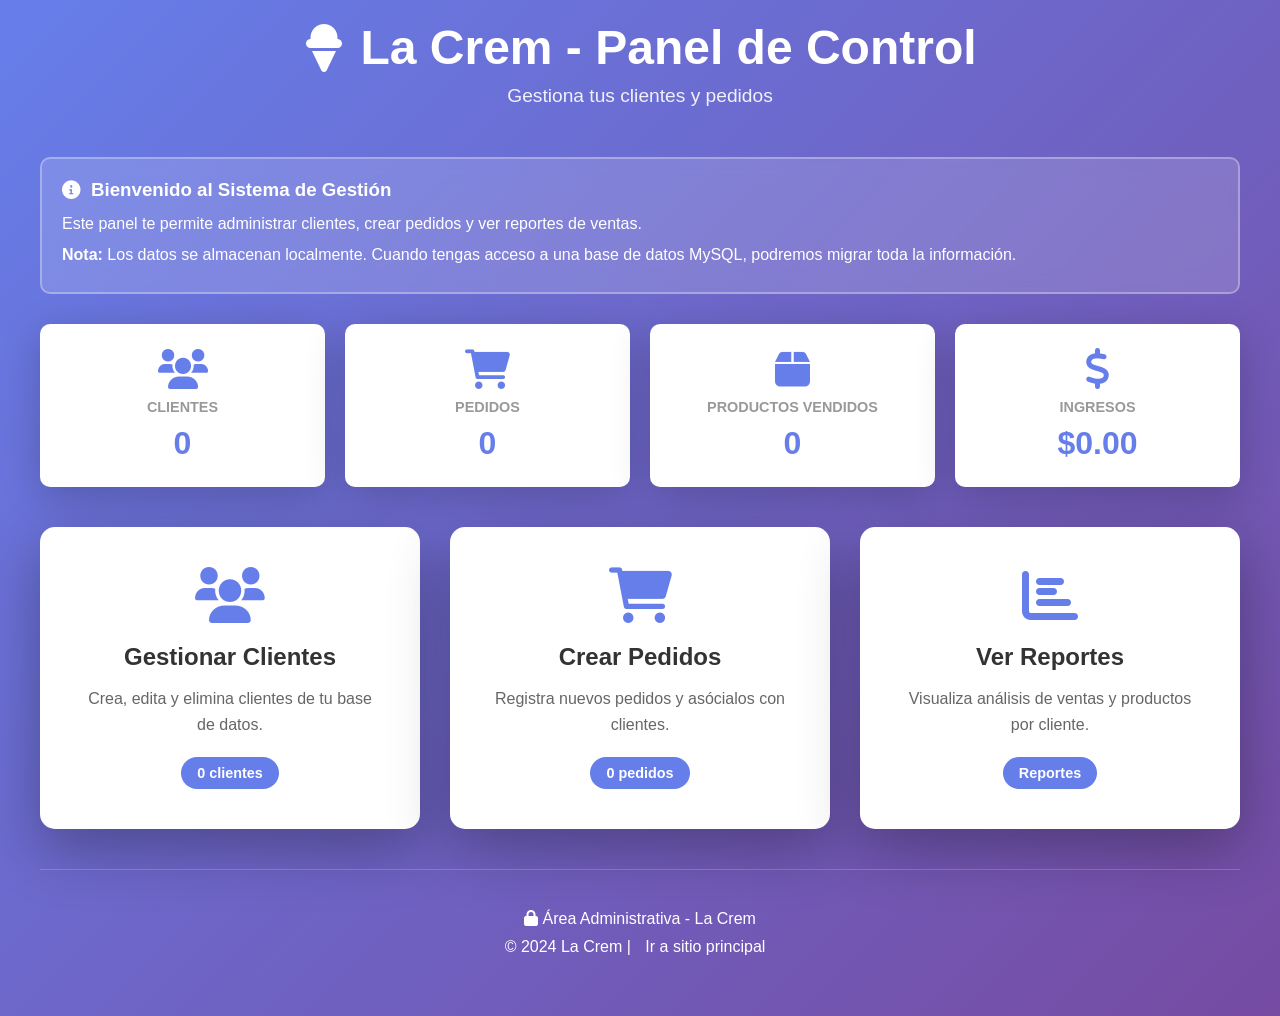
==== admin/index.html @ 46f47815 "Agregar sistema completo de gestión de clientes y pedidos" ====
<!DOCTYPE html>
<html lang="es">
<head>
    <meta charset="utf-8">
    <meta name="viewport" content="width=device-width, initial-scale=1.0">
    <title>Panel de Control - La Crem</title>
    <link href="https://cdnjs.cloudflare.com/ajax/libs/font-awesome/6.0.0/css/all.min.css" rel="stylesheet">
    <style>
        * {
            margin: 0;
            padding: 0;
            box-sizing: border-box;
        }

        body {
            font-family: 'Poppins', sans-serif;
            background: linear-gradient(135deg, #667eea 0%, #764ba2 100%);
            min-height: 100vh;
            padding: 20px;
        }

        .container {
            max-width: 1200px;
            margin: 0 auto;
        }

        .header {
            text-align: center;
            color: white;
            margin-bottom: 50px;
        }

        .header h1 {
            font-size: 3em;
            margin-bottom: 10px;
            display: flex;
            align-items: center;
            justify-content: center;
            gap: 15px;
        }

        .header p {
            font-size: 1.2em;
            opacity: 0.9;
        }

        .menu-grid {
            display: grid;
            grid-template-columns: repeat(auto-fit, minmax(280px, 1fr));
            gap: 30px;
            margin-bottom: 40px;
        }

        .menu-card {
            background: white;
            border-radius: 15px;
            padding: 40px;
            box-shadow: 0 20px 60px rgba(0, 0, 0, 0.3);
            text-align: center;
            transition: all 0.3s ease;
            cursor: pointer;
            text-decoration: none;
            color: inherit;
            display: flex;
            flex-direction: column;
            align-items: center;
        }

        .menu-card:hover {
            transform: translateY(-10px);
            box-shadow: 0 30px 80px rgba(0, 0, 0, 0.4);
        }

        .menu-card i {
            font-size: 3.5em;
            margin-bottom: 20px;
            color: #667eea;
        }

        .menu-card h2 {
            color: #333;
            margin-bottom: 15px;
            font-size: 1.5em;
        }

        .menu-card p {
            color: #666;
            line-height: 1.6;
            margin-bottom: 20px;
            flex-grow: 1;
        }

        .menu-card .badge-count {
            background: #667eea;
            color: white;
            padding: 8px 16px;
            border-radius: 20px;
            font-size: 0.9em;
            font-weight: 600;
        }

        .stats {
            display: grid;
            grid-template-columns: repeat(auto-fit, minmax(200px, 1fr));
            gap: 20px;
            margin-bottom: 40px;
        }

        .stat-card {
            background: white;
            padding: 25px;
            border-radius: 10px;
            box-shadow: 0 10px 40px rgba(0, 0, 0, 0.2);
            text-align: center;
        }

        .stat-card i {
            font-size: 2.5em;
            color: #667eea;
            margin-bottom: 10px;
        }

        .stat-card h3 {
            color: #999;
            font-size: 0.9em;
            margin-bottom: 10px;
            text-transform: uppercase;
        }

        .stat-card .number {
            color: #667eea;
            font-size: 2em;
            font-weight: bold;
        }

        .footer {
            text-align: center;
            color: white;
            padding: 30px;
            border-top: 1px solid rgba(255, 255, 255, 0.2);
            margin-top: 40px;
        }

        .footer p {
            margin: 10px 0;
        }

        .footer a {
            color: white;
            text-decoration: none;
            margin: 0 10px;
        }

        .footer a:hover {
            text-decoration: underline;
        }

        .info-box {
            background: rgba(255, 255, 255, 0.15);
            border: 2px solid rgba(255, 255, 255, 0.3);
            border-radius: 10px;
            padding: 20px;
            color: white;
            margin-bottom: 30px;
            backdrop-filter: blur(10px);
        }

        .info-box h3 {
            margin-bottom: 10px;
            display: flex;
            align-items: center;
            gap: 10px;
        }

        .info-box p {
            margin: 5px 0;
            line-height: 1.6;
        }

        @media (max-width: 768px) {
            .menu-grid {
                grid-template-columns: 1fr;
            }

            .header h1 {
                font-size: 2em;
            }

            .menu-card {
                padding: 25px;
            }

            .menu-card i {
                font-size: 2.5em;
            }

            .menu-card h2 {
                font-size: 1.2em;
            }
        }
    </style>
</head>
<body>
    <div class="container">
        <div class="header">
            <h1>
                <i class="fas fa-ice-cream"></i> La Crem - Panel de Control
            </h1>
            <p>Gestiona tus clientes y pedidos</p>
        </div>

        <div class="info-box">
            <h3><i class="fas fa-info-circle"></i> Bienvenido al Sistema de Gestión</h3>
            <p>Este panel te permite administrar clientes, crear pedidos y ver reportes de ventas.</p>
            <p><strong>Nota:</strong> Los datos se almacenan localmente. Cuando tengas acceso a una base de datos MySQL, podremos migrar toda la información.</p>
        </div>

        <!-- Estadísticas -->
        <div class="stats" id="stats">
            <div class="stat-card">
                <i class="fas fa-users"></i>
                <h3>Clientes</h3>
                <div class="number" id="totalClientes">0</div>
            </div>
            <div class="stat-card">
                <i class="fas fa-shopping-cart"></i>
                <h3>Pedidos</h3>
                <div class="number" id="totalPedidos">0</div>
            </div>
            <div class="stat-card">
                <i class="fas fa-box"></i>
                <h3>Productos Vendidos</h3>
                <div class="number" id="totalProductos">0</div>
            </div>
            <div class="stat-card">
                <i class="fas fa-dollar-sign"></i>
                <h3>Ingresos</h3>
                <div class="number" id="totalVentas">$0.00</div>
            </div>
        </div>

        <!-- Menu Principal -->
        <div class="menu-grid">
            <a href="clientes.html" class="menu-card">
                <i class="fas fa-users"></i>
                <h2>Gestionar Clientes</h2>
                <p>Crea, edita y elimina clientes de tu base de datos.</p>
                <div class="badge-count" id="badge-clientes">0 clientes</div>
            </a>

            <a href="pedidos.html" class="menu-card">
                <i class="fas fa-shopping-cart"></i>
                <h2>Crear Pedidos</h2>
                <p>Registra nuevos pedidos y asócialos con clientes.</p>
                <div class="badge-count" id="badge-pedidos">0 pedidos</div>
            </a>

            <a href="reportes.html" class="menu-card">
                <i class="fas fa-chart-bar"></i>
                <h2>Ver Reportes</h2>
                <p>Visualiza análisis de ventas y productos por cliente.</p>
                <div class="badge-count">Reportes</div>
            </a>
        </div>

        <div class="footer">
            <p><i class="fas fa-lock"></i> Área Administrativa - La Crem</p>
            <p>© 2024 La Crem | <a href="/">Ir a sitio principal</a></p>
        </div>
    </div>

    <script>
        document.addEventListener('DOMContentLoaded', () => {
            cargarEstadisticas();
        });

        async function cargarEstadisticas() {
            try {
                const response_clientes = await fetch('api/api.php?action=obtener_clientes');
                const clientes = await response_clientes.json();

                const response_pedidos = await fetch('api/api.php?action=obtener_pedidos');
                const pedidos = await response_pedidos.json();

                const response_resumen = await fetch('api/api.php?action=obtener_resumen');
                const resumen = await response_resumen.json();

                let totalProductos = 0;
                let totalVentas = 0;

                resumen.forEach(item => {
                    totalProductos += item.total_productos;
                    totalVentas += item.total_ventas;
                });

                document.getElementById('totalClientes').textContent = clientes.length;
                document.getElementById('totalPedidos').textContent = pedidos.length;
                document.getElementById('totalProductos').textContent = totalProductos;
                document.getElementById('totalVentas').textContent = `$${totalVentas.toFixed(2)}`;

                document.getElementById('badge-clientes').textContent = `${clientes.length} ${clientes.length === 1 ? 'cliente' : 'clientes'}`;
                document.getElementById('badge-pedidos').textContent = `${pedidos.length} ${pedidos.length === 1 ? 'pedido' : 'pedidos'}`;

            } catch (error) {
                console.error('Error al cargar estadísticas:', error);
            }
        }
    </script>
</body>
</html>
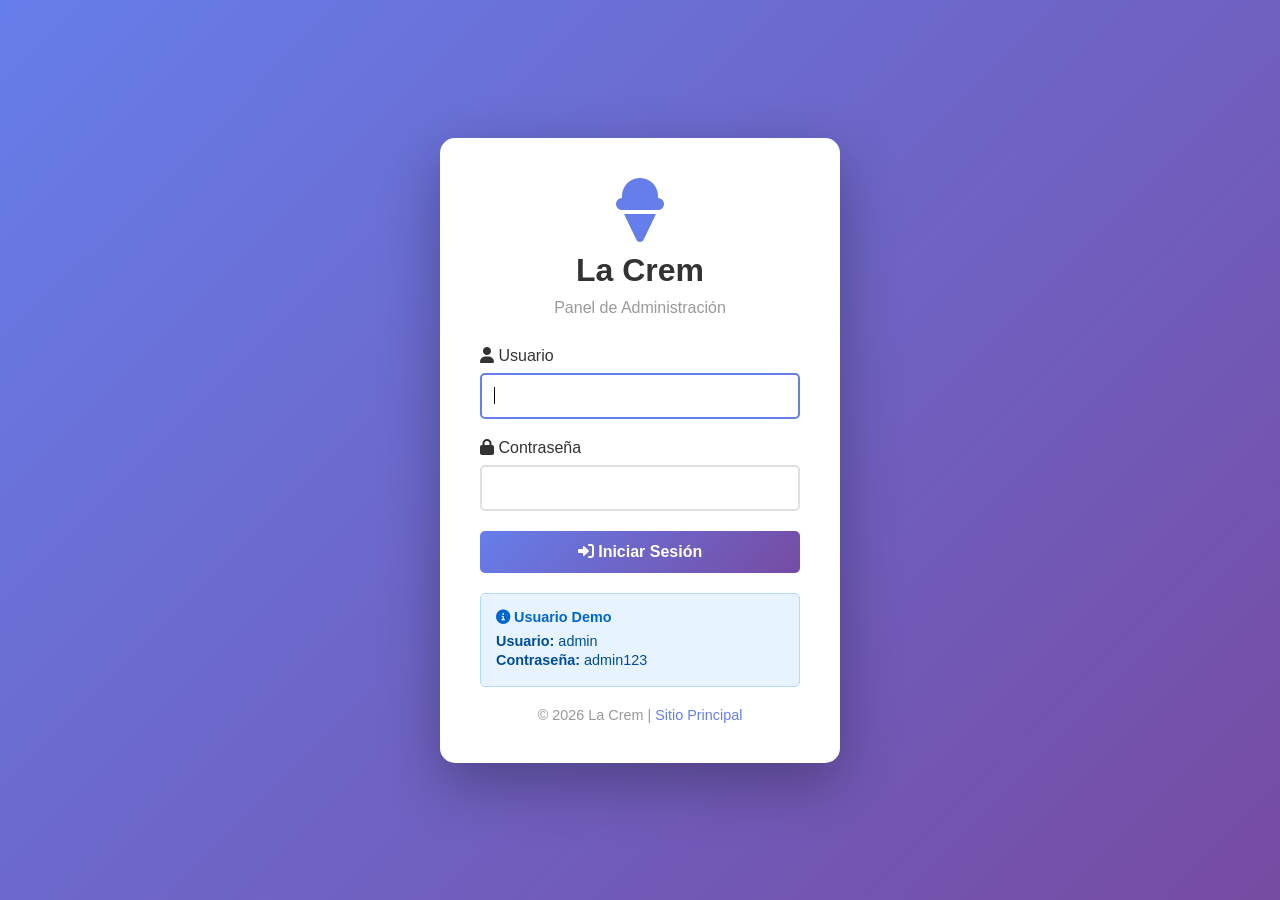
==== commit 5e9b1d98: "Sistema completo de gestión: login con autenticación PHP, edición de clientes, gestión de vendedores" ====
--- a/admin/index.html
+++ b/admin/index.html
@@ -206,13 +206,20 @@
             <h1>
                 <i class="fas fa-ice-cream"></i> La Crem - Panel de Control
             </h1>
-            <p>Gestiona tus clientes y pedidos</p>
-        </div>
-
-        <div class="info-box">
-            <h3><i class="fas fa-info-circle"></i> Bienvenido al Sistema de Gestión</h3>
-            <p>Este panel te permite administrar clientes, crear pedidos y ver reportes de ventas.</p>
-            <p><strong>Nota:</strong> Los datos se almacenan localmente. Cuando tengas acceso a una base de datos MySQL, podremos migrar toda la información.</p>
+            <p id="welcomeMsg">Gestiona tus clientes y pedidos</p>
+            <button onclick="cerrarSesion()" style="background: rgba(255,255,255,0.2); color: white; border: none; padding: 8px 15px; border-radius: 5px; cursor: pointer; margin-top: 10px;">
+                <i class="fas fa-sign-out-alt"></i> Cerrar Sesión
+            </button>
+        </div>
+
+        <div class="info-box" id="infoAdmin" style="display: none;">
+            <h3><i class="fas fa-shield-alt"></i> Panel de Administración</h3>
+            <p>Tienes acceso completo al sistema. Puedes gestionar usuarios, ver todos los reportes y administrar todas las áreas.</p>
+        </div>
+
+        <div class="info-box" id="infoVendedor" style="display: none;">
+            <h3><i class="fas fa-info-circle"></i> Panel de Vendedor</h3>
+            <p>Puedes crear pedidos, gestionar clientes y ver tus reportes de ventas.</p>
         </div>
 
         <!-- Estadísticas -->
@@ -261,6 +268,20 @@
                 <p>Visualiza análisis de ventas y productos por cliente.</p>
                 <div class="badge-count">Reportes</div>
             </a>
+            
+            <a href="reportes_avanzados.html" class="menu-card">
+                <i class="fas fa-chart-line"></i>
+                <h2>Reportes Avanzados</h2>
+                <p>Filtros por fecha, vendedor y exportación de datos.</p>
+                <div class="badge-count">Análisis</div>
+            </a>
+            
+            <a href="vendedores.html" class="menu-card" id="menuVendedores" style="display: none;">
+                <i class="fas fa-user-tie"></i>
+                <h2>Gestionar Vendedores</h2>
+                <p>Administra usuarios y vendedores del sistema.</p>
+                <div class="badge-count" id="badge-vendedores">0 usuarios</div>
+            </a>
         </div>
 
         <div class="footer">
@@ -270,9 +291,53 @@
     </div>
 
     <script>
+        let currentUser = null;
+
         document.addEventListener('DOMContentLoaded', () => {
-            cargarEstadisticas();
+            verificarAutenticacion();
         });
+
+        async function verificarAutenticacion() {
+            try {
+                const response = await fetch('api/api.php?action=check_auth');
+                const result = await response.json();
+                
+                if (!result.authenticated) {
+                    window.location.href = 'login.html';
+                    return;
+                }
+                
+                currentUser = result.user;
+                
+                // Actualizar mensaje de bienvenida
+                document.getElementById('welcomeMsg').textContent = `Bienvenido, ${currentUser.nombre}`;
+                
+                // Mostrar info según rol
+                if (currentUser.rol === 'admin') {
+                    document.getElementById('infoAdmin').style.display = 'block';
+                    document.getElementById('menuVendedores').style.display = 'block';
+                } else {
+                    document.getElementById('infoVendedor').style.display = 'block';
+                }
+                
+                // Cargar estadísticas
+                cargarEstadisticas();
+            } catch (error) {
+                console.error('Error verificando autenticación:', error);
+                window.location.href = 'login.html';
+            }
+        }
+
+        async function cerrarSesion() {
+            if (!confirm('¿Estás seguro de que deseas cerrar sesión?')) return;
+            
+            try {
+                await fetch('api/api.php?action=logout');
+                window.location.href = 'login.html';
+            } catch (error) {
+                console.error('Error cerrando sesión:', error);
+            }
+        }
 
         async function cargarEstadisticas() {
             try {
@@ -284,6 +349,9 @@
 
                 const response_resumen = await fetch('api/api.php?action=obtener_resumen');
                 const resumen = await response_resumen.json();
+                
+                const response_usuarios = await fetch('api/api.php?action=obtener_usuarios');
+                const usuarios = await response_usuarios.json();
 
                 let totalProductos = 0;
                 let totalVentas = 0;
@@ -300,6 +368,11 @@
 
                 document.getElementById('badge-clientes').textContent = `${clientes.length} ${clientes.length === 1 ? 'cliente' : 'clientes'}`;
                 document.getElementById('badge-pedidos').textContent = `${pedidos.length} ${pedidos.length === 1 ? 'pedido' : 'pedidos'}`;
+                
+                const badgeVendedores = document.getElementById('badge-vendedores');
+                if (badgeVendedores) {
+                    badgeVendedores.textContent = `${usuarios.length} ${usuarios.length === 1 ? 'usuario' : 'usuarios'}`;
+                }
 
             } catch (error) {
                 console.error('Error al cargar estadísticas:', error);
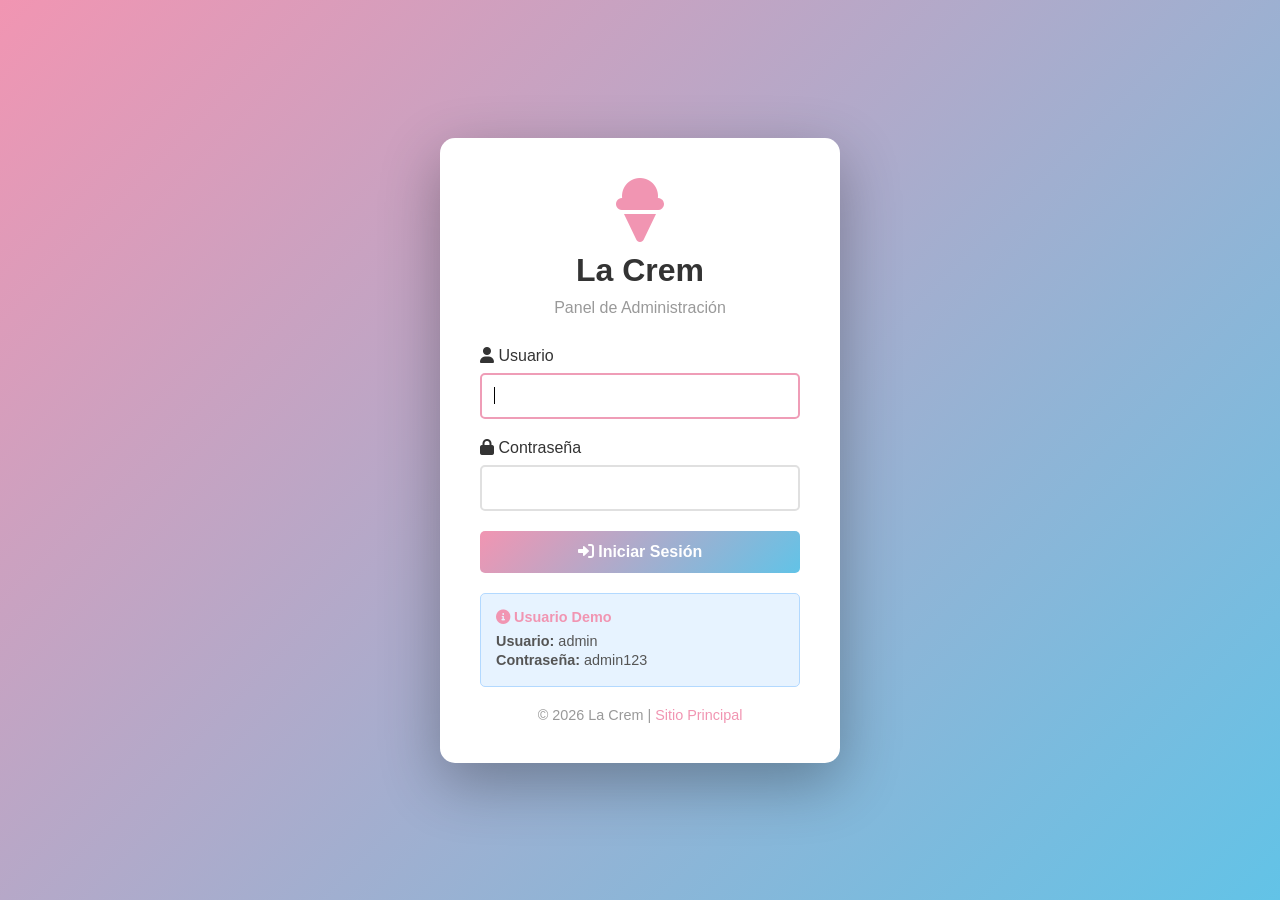
==== commit 5e44e271: "Ajustar diseño corporativo y email: colores corporativos Rosa/Azul en admin, email lacremheladeria@g" ====
--- a/admin/index.html
+++ b/admin/index.html
@@ -14,7 +14,7 @@
 
         body {
             font-family: 'Poppins', sans-serif;
-            background: linear-gradient(135deg, #667eea 0%, #764ba2 100%);
+            background: linear-gradient(135deg, #F195B2 0%, #62C3E7 100%);
             min-height: 100vh;
             padding: 20px;
         }
@@ -74,7 +74,7 @@
         .menu-card i {
             font-size: 3.5em;
             margin-bottom: 20px;
-            color: #667eea;
+            color: #F195B2;
         }
 
         .menu-card h2 {
@@ -91,7 +91,7 @@
         }
 
         .menu-card .badge-count {
-            background: #667eea;
+            background: #F195B2;
             color: white;
             padding: 8px 16px;
             border-radius: 20px;
@@ -116,7 +116,7 @@
 
         .stat-card i {
             font-size: 2.5em;
-            color: #667eea;
+            color: #F195B2;
             margin-bottom: 10px;
         }
 
@@ -128,7 +128,7 @@
         }
 
         .stat-card .number {
-            color: #667eea;
+            color: #F195B2;
             font-size: 2em;
             font-weight: bold;
         }
